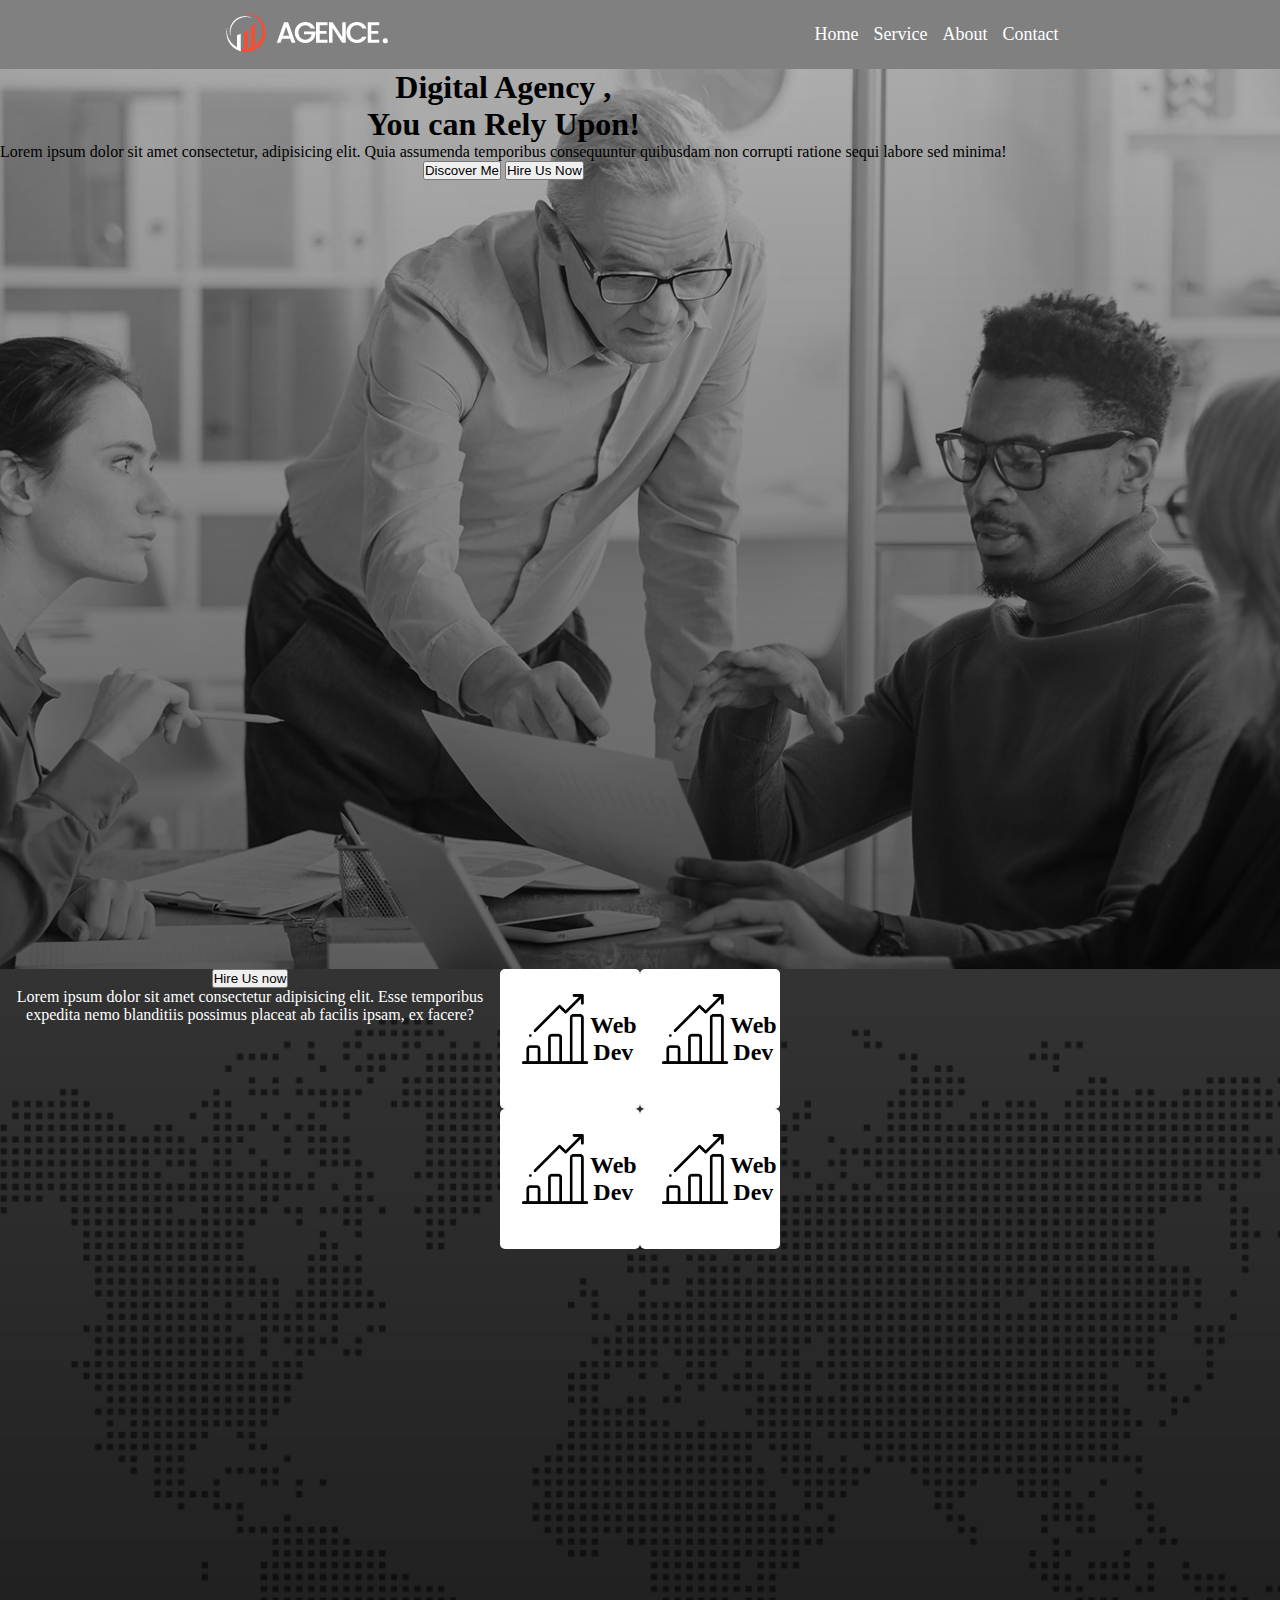
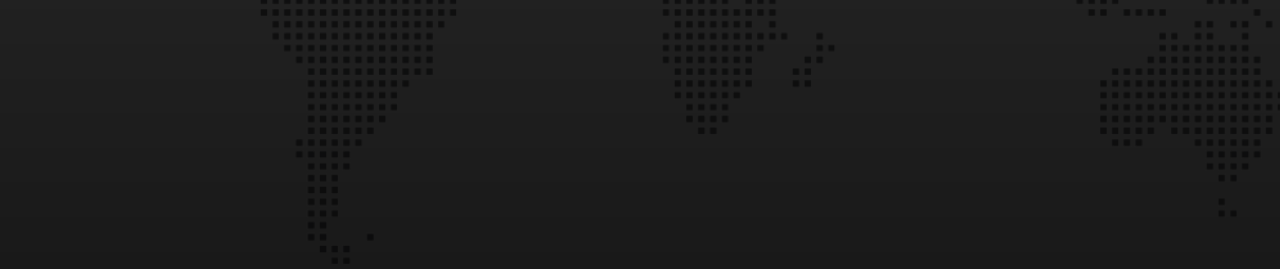
==== index.html @ 246facaf "day 2" ====
<!DOCTYPE html>
<html lang="en">
  <head>
    <meta charset="UTF-8" />
    <meta name="viewport" content="width=device-width, initial-scale=1.0" />
    <title>Document</title>
    <link rel="stylesheet" href="style.css" />
  </head>
  <body>
    <header>
      <nav class="nav-container">
        <div class="nav-box-logo">
          <img src="./asset/logo/logo.png" alt="" />
        </div>
        <div class="nav-box-menu">
          <!-- <ul class="nav-menu"> -->
          <li class="nav-items">Home</li>
          <li class="nav-items">Service</li>
          <li class="nav-items">About</li>
          <li class="nav-items">Contact</li>
          <!-- </ul> -->
        </div>
      </nav>
      <div class="banner-container">
        <div class="banner-info">
          <h1 class =>
            <span class="primary">Digital</span> Agency ,<br />
            You can Rely Upon!
          </h1>
          <p>
            Lorem ipsum dolor sit amet consectetur, adipisicing elit. Quia
            assumenda temporibus consequuntur quibusdam non corrupti ratione
            sequi labore sed minima!
          </p>
          <button class="Discover">Discover Me</button>
          <button class="Hire">Hire Us Now</button>
        </div>
      </div>
    </header>
    <main>
        <div class="service-container">
            <div class="left-side-container">
                <button>Hire Us now</button>
                <h1></h1>
                <p class="service-description">  Lorem ipsum dolor sit amet consectetur adipisicing elit. Esse temporibus expedita nemo blanditiis possimus placeat ab facilis ipsam, ex facere?      </p>        <ol>
                    <ol>
                    <li></li>
                    <li></li>
                </ol>
            </div>
            <div class="right-side-container">
                <div class="first-two-box">
                    <div class="box">
                        <img src="./asset/icons/bar-chart.png" class="icon" alt="">
                        <h2>Web Dev</h2>
                    </div>
                    <div class="box">
                        <img src="./asset/icons/bar-chart.png" class="icon" alt="">
                        <h2>Web Dev</h2>
                    </div>
                </div>
                <div class="second-two-box">
                    <div class="box">
                        <img src="./asset/icons/bar-chart.png" class="icon" alt="">
                        <h2>Web Dev</h2>
                    </div>
                    <div class="box">
                        <img src="./asset/icons/bar-chart.png" class="icon" alt="">
                        <h2>Web Dev</h2>
                    </div>
                </div>
            </div>
        </div>
    </main>
    <footer></footer>
  </body>
</html>
---- style.css ----
* {
  margin: 0;
  padding: 0;
}
.nav-container {
  display: flex;
  background-color: grey;
  padding: 10px;
  justify-content: space-around;
  align-items: center;
}
.nav-box-menu {
  list-style: none;
  display: flex;
  justify-content: space-between;
  font-size: 18px;
  color: white;
  gap: 15px;
}
.banner-container {
  height: 100vh;
  background-image: url("./asset/image/background.jpg"),
    linear-gradient(rgba(0, 0, 0, 0.3), rgba(0, 0, 0, 0.6));
  background-position: center;
  background-blend-mode: overlay;
  background-repeat: no-repeat;
  background-size: cover;
  display: flex;
  text-align: center;
}
.title .primary {
  color: red;
}
/* main. */
.service-container {
  height: 100vh;
  background-image: url("./asset/image/footer-bg.png"),
    linear-gradient(rgba(0, 0, 0, 0.8), rgba(0, 0, 0, 0.9));
  background-position: center;
  background-blend-mode: overlay;
  background-repeat: no-repeat;
  background-size: cover;
  display: flex;
  text-align: center;
  color: white;
}
.icon {
  width: 70px;
  margin-bottom: 20px;
}
.box {
  text-align: center;
  width: 100px;
  height: 100px;
  padding: 50px;
  background-color: white;
  color: black;
  border-radius: 5px;
  display: flex;
  /* box-shadow: ;  */
  align-items: center;
  padding: 20px;
}
.first-two-box {
  display: flex;
}
.second-two-box {
  display: flex;
}
.service-description {
  width: 500px;
}
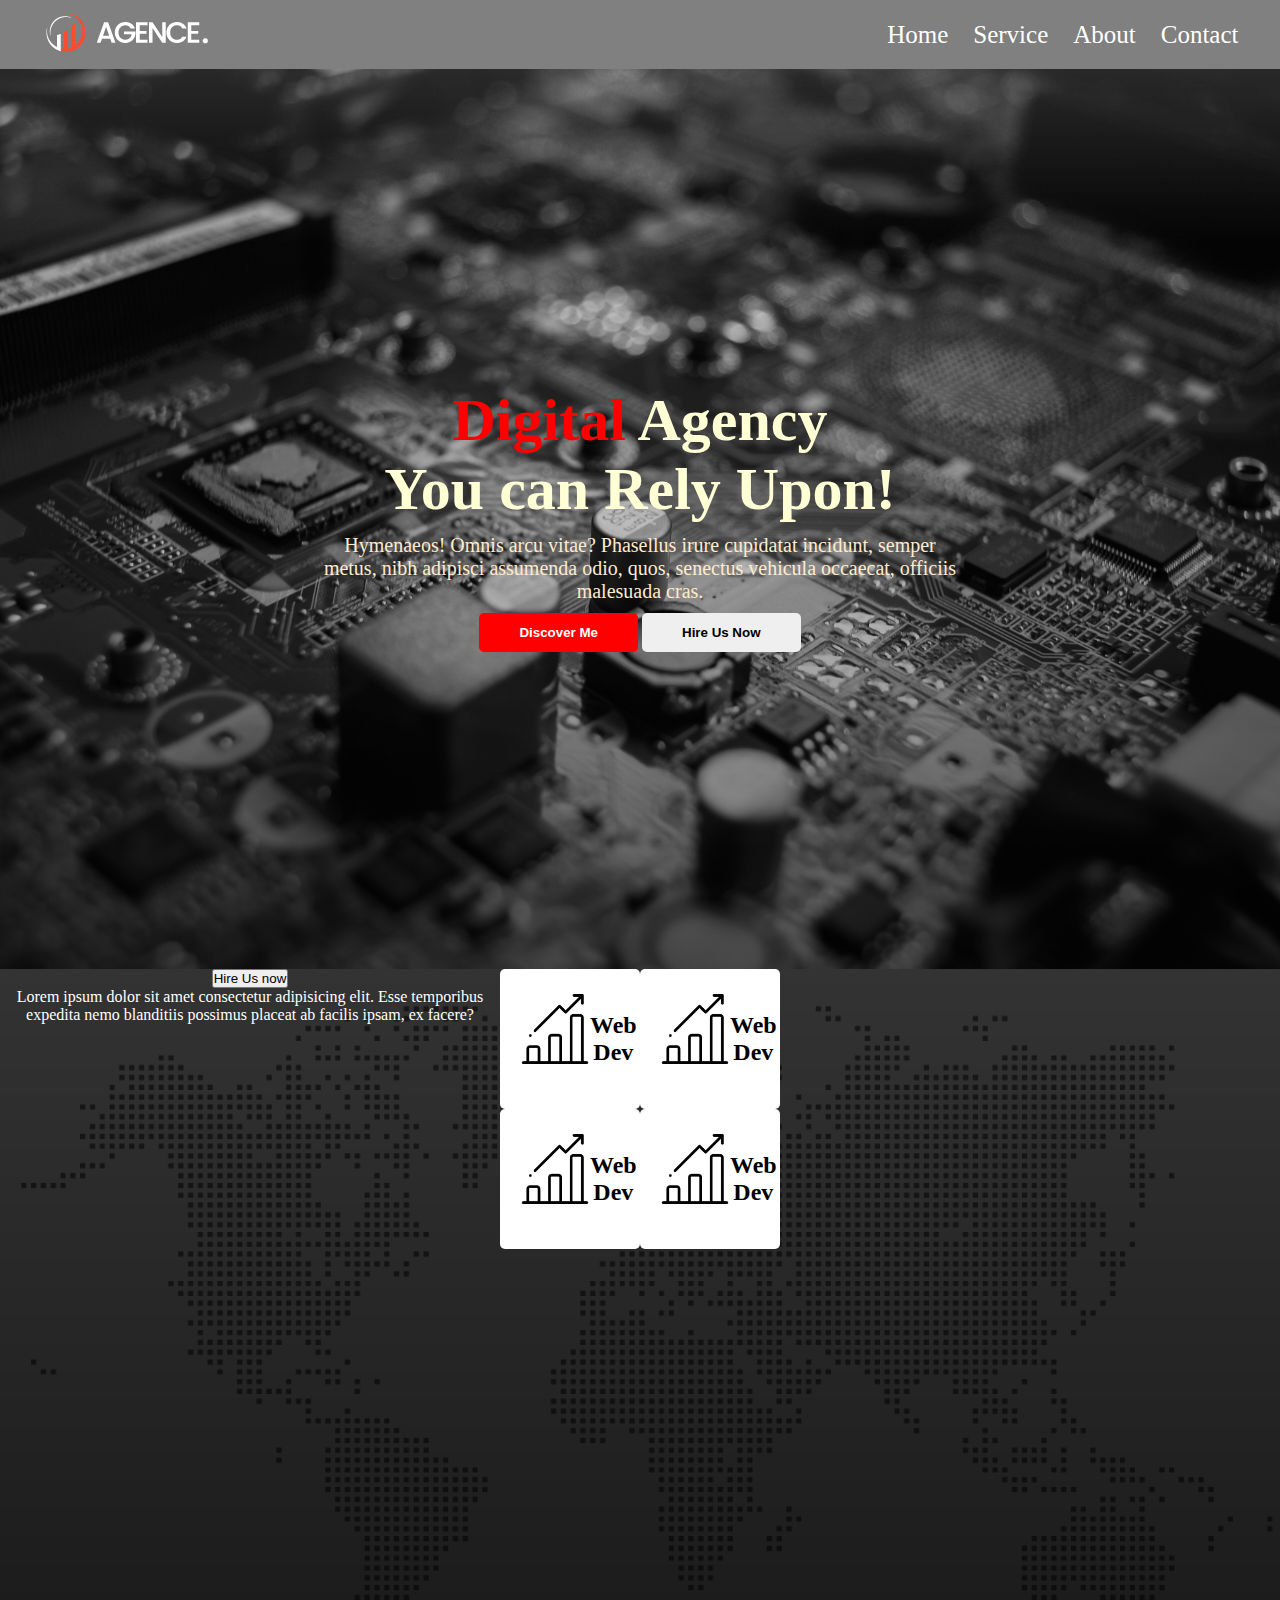
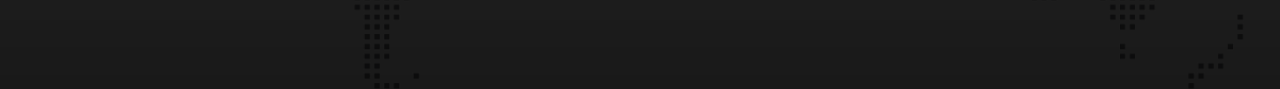
==== commit b9331a46: "banner completed" ====
--- a/index.html
+++ b/index.html
@@ -3,37 +3,36 @@
   <head>
     <meta charset="UTF-8" />
     <meta name="viewport" content="width=device-width, initial-scale=1.0" />
-    <title>Document</title>
+    <title>Project Digital Agency </title>
     <link rel="stylesheet" href="style.css" />
   </head>
   <body>
     <header>
+      <!-- nav menu  -->
       <nav class="nav-container">
         <div class="nav-box-logo">
           <img src="./asset/logo/logo.png" alt="" />
         </div>
         <div class="nav-box-menu">
-          <!-- <ul class="nav-menu"> -->
           <li class="nav-items">Home</li>
           <li class="nav-items">Service</li>
           <li class="nav-items">About</li>
           <li class="nav-items">Contact</li>
-          <!-- </ul> -->
+          
         </div>
       </nav>
+      <!-- banner  -->
       <div class="banner-container">
         <div class="banner-info">
-          <h1 class =>
-            <span class="primary">Digital</span> Agency ,<br />
-            You can Rely Upon!
+          <h1 class="title">
+            <span class="primary">Digital</span> Agency <br>
+            You  can Rely Upon!
           </h1>
-          <p>
-            Lorem ipsum dolor sit amet consectetur, adipisicing elit. Quia
-            assumenda temporibus consequuntur quibusdam non corrupti ratione
-            sequi labore sed minima!
+          <p class="description">
+            Hymenaeos! Omnis arcu vitae? Phasellus irure cupidatat incidunt, semper metus, nibh adipisci assumenda odio, quos, senectus vehicula occaecat, officiis malesuada cras.
           </p>
-          <button class="Discover">Discover Me</button>
-          <button class="Hire">Hire Us Now</button>
+          <button class="discover btn">Discover Me</button>
+          <button class="Hire btn">Hire Us Now</button>
         </div>
       </div>
     </header>
--- a/style.css
+++ b/style.css
@@ -1,7 +1,12 @@
+/* shared styles */
 * {
   margin: 0;
   padding: 0;
 }
+.primary {
+  color: red;
+}
+/* nav menu styles */
 .nav-container {
   display: flex;
   background-color: grey;
@@ -9,31 +14,62 @@
   justify-content: space-around;
   align-items: center;
 }
+.nav-box-logo {
+  width: 60%;
+}
 .nav-box-menu {
   list-style: none;
   display: flex;
-  justify-content: space-between;
+  justify-content: flex-end;
   font-size: 18px;
   color: white;
-  gap: 15px;
+  text-align: left;
+  width: 30%;
+  gap: 25px;
+  font-size: 25px;
+  font-weight: 450;
 }
+
+/* banner styles here  */
+
 .banner-container {
   height: 100vh;
-  background-image: url("./asset/image/background.jpg"),
-    linear-gradient(rgba(0, 0, 0, 0.3), rgba(0, 0, 0, 0.6));
+  background-image: url("./asset/image/bg2.jpg"),
+    linear-gradient(rgba(188, 188, 188, 0.3), rgba(0, 0, 0, 0.6));
   background-position: center;
   background-blend-mode: overlay;
   background-repeat: no-repeat;
   background-size: cover;
+  text-align: center;
   display: flex;
-  text-align: center;
+  align-items: center;
+  justify-content: center;
 }
-.title .primary {
-  color: red;
+.title {
+  color: rgb(254, 255, 212);
+  font-size: 60px;
+  font-weight: bold;
+}
+.description {
+  color: blanchedalmond;
+  padding: 10px;
+  width: 50%;
+  margin: auto;
+  font-size: 20px;
+}
+.btn {
+  padding: 12px 40px;
+  border-radius: 5px;
+  border: none;
+  font-weight: 600;
+}
+.discover {
+  background-color: red;
+  color: white;
 }
 /* main. */
 .service-container {
-  height: 100vh;
+  height: 80vh;
   background-image: url("./asset/image/footer-bg.png"),
     linear-gradient(rgba(0, 0, 0, 0.8), rgba(0, 0, 0, 0.9));
   background-position: center;
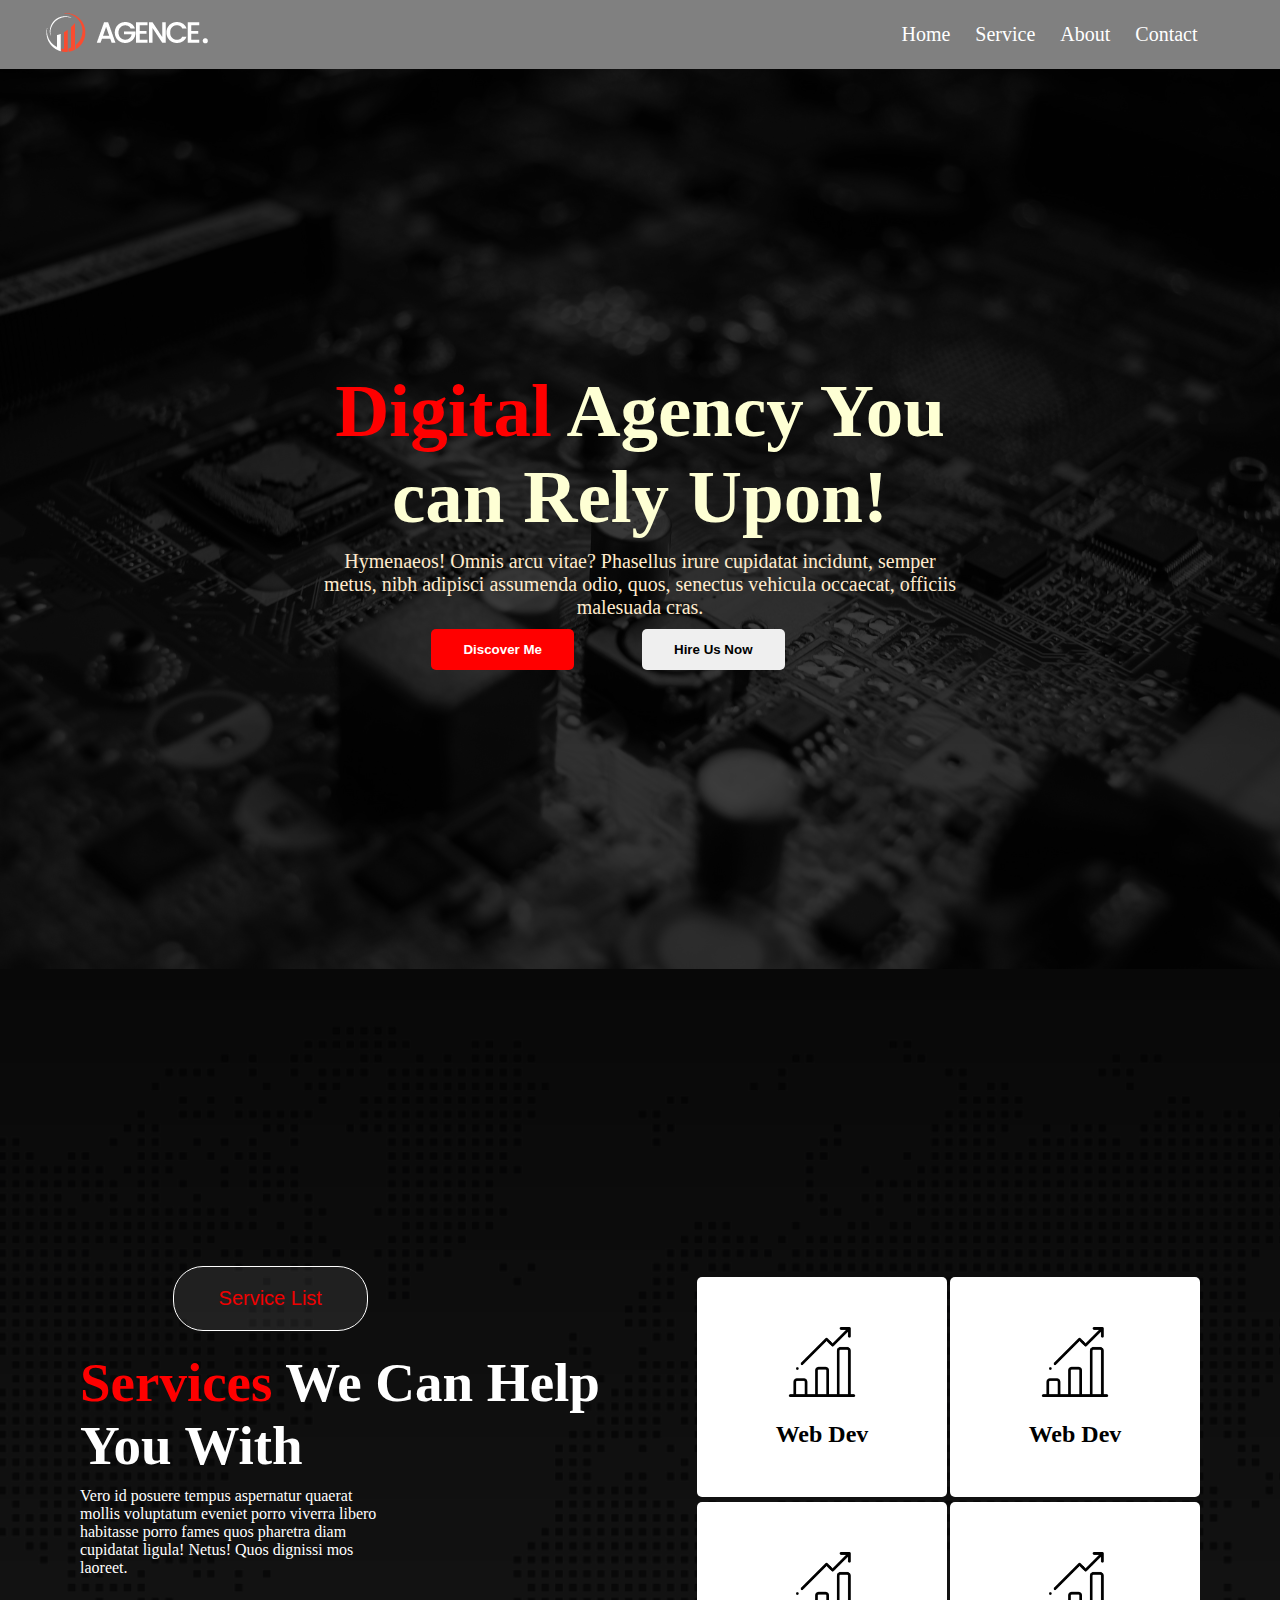
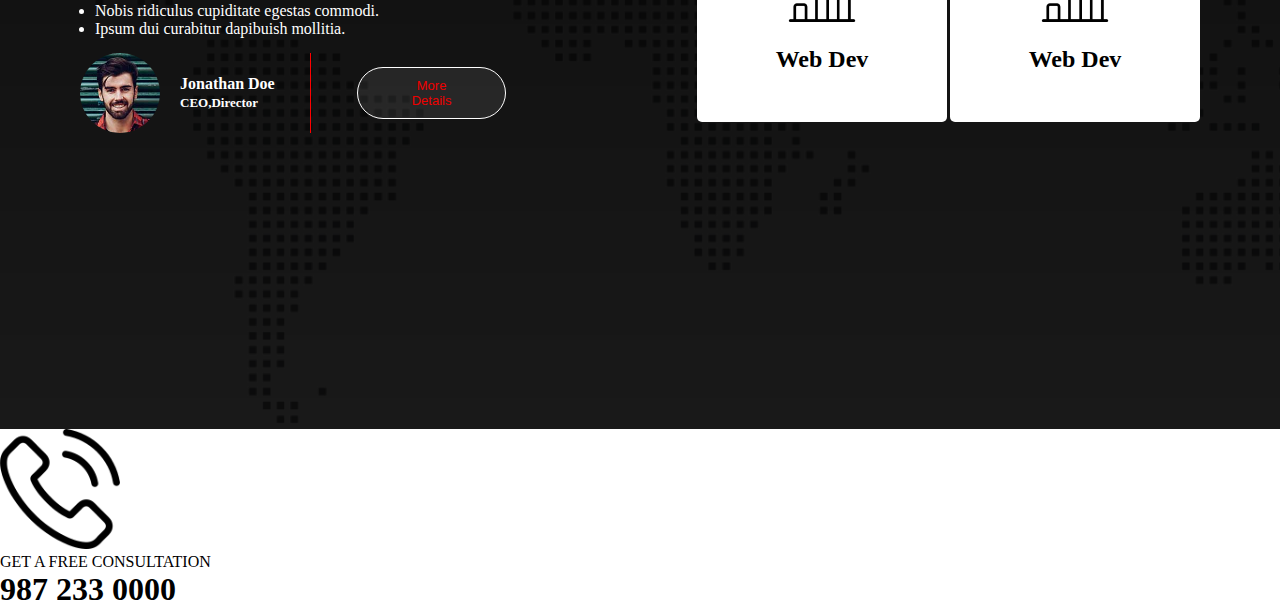
==== commit 51cb0217: "Service section completed" ====
--- a/index.html
+++ b/index.html
@@ -3,7 +3,7 @@
   <head>
     <meta charset="UTF-8" />
     <meta name="viewport" content="width=device-width, initial-scale=1.0" />
-    <title>Project Digital Agency </title>
+    <title>Project Digital Agency</title>
     <link rel="stylesheet" href="style.css" />
   </head>
   <body>
@@ -18,18 +18,19 @@
           <li class="nav-items">Service</li>
           <li class="nav-items">About</li>
           <li class="nav-items">Contact</li>
-          
         </div>
       </nav>
       <!-- banner  -->
       <div class="banner-container">
         <div class="banner-info">
           <h1 class="title">
-            <span class="primary">Digital</span> Agency <br>
-            You  can Rely Upon!
+            <span class="primary">Digital</span> Agency You <br />
+            can Rely Upon!
           </h1>
           <p class="description">
-            Hymenaeos! Omnis arcu vitae? Phasellus irure cupidatat incidunt, semper metus, nibh adipisci assumenda odio, quos, senectus vehicula occaecat, officiis malesuada cras.
+            Hymenaeos! Omnis arcu vitae? Phasellus irure cupidatat incidunt,
+            semper metus, nibh adipisci assumenda odio, quos, senectus vehicula
+            occaecat, officiis malesuada cras.
           </p>
           <button class="discover btn">Discover Me</button>
           <button class="Hire btn">Hire Us Now</button>
@@ -37,39 +38,74 @@
       </div>
     </header>
     <main>
-        <div class="service-container">
-            <div class="left-side-container">
-                <button>Hire Us now</button>
-                <h1></h1>
-                <p class="service-description">  Lorem ipsum dolor sit amet consectetur adipisicing elit. Esse temporibus expedita nemo blanditiis possimus placeat ab facilis ipsam, ex facere?      </p>        <ol>
-                    <ol>
-                    <li></li>
-                    <li></li>
-                </ol>
+      <div class="service-container">
+        <div class="left-side-container">
+          <button class="service-btn">Service List</button>
+          <h1 class="service-title">
+            <span class="primary">Services</span> We Can Help <br />
+            You With
+          </h1>
+          <p class="service-description">
+            Vero id posuere tempus aspernatur quaerat mollis voluptatum eveniet
+            porro viverra libero habitasse porro fames quos pharetra diam
+            cupidatat ligula! Netus! Quos dignissi mos laoreet.
+          </p>
+          <ul class="service-list">
+            <li>Nobis ridiculus cupiditate egestas commodi.</li>
+            <li>Ipsum dui curabitur dapibuish mollitia.</li>
+          </ul>
+          <div class="contact">
+            <div class="ceo">
+              <img class="ceo-img" src="./asset/image/author.jpg" alt="" />
+              <h4 class="ceo-info">
+                Jonathan Doe <br />
+                <small>CEO,Director</small>
+              </h4>
             </div>
-            <div class="right-side-container">
-                <div class="first-two-box">
-                    <div class="box">
-                        <img src="./asset/icons/bar-chart.png" class="icon" alt="">
-                        <h2>Web Dev</h2>
-                    </div>
-                    <div class="box">
-                        <img src="./asset/icons/bar-chart.png" class="icon" alt="">
-                        <h2>Web Dev</h2>
-                    </div>
-                </div>
-                <div class="second-two-box">
-                    <div class="box">
-                        <img src="./asset/icons/bar-chart.png" class="icon" alt="">
-                        <h2>Web Dev</h2>
-                    </div>
-                    <div class="box">
-                        <img src="./asset/icons/bar-chart.png" class="icon" alt="">
-                        <h2>Web Dev</h2>
-                    </div>
-                </div>
+            <div>
+              <button class="service-btn btn2">More Details</button>
             </div>
+          </div>
         </div>
+        <div class="right-side-container">
+          <div class="first-two-box">
+            <div class="box">
+              <img src="./asset/icons/bar-chart.png" class="icon" alt="" />
+              <h2>Web Dev</h2>
+            </div>
+            <div class="box">
+              <img src="./asset/icons/bar-chart.png" class="icon" alt="" />
+              <h2>Web Dev</h2>
+            </div>
+          </div>
+          <div class="second-two-box">
+            <div class="box">
+              <img src="./asset/icons/bar-chart.png" class="icon" alt="" />
+              <h2>Web Dev</h2>
+            </div>
+            <div class="box">
+              <img src="./asset/icons/bar-chart.png" class="icon" alt="" />
+              <h2>Web Dev</h2>
+            </div>
+          </div>
+        </div>
+      </div>
+      <div class="consultation">
+        <div class="consult-info">
+          <img
+            src="./asset/icons/phone-call.png"
+            width="120px"
+            alt=""
+            class="call"
+          />
+          <div consult-phone>
+            <p class="consult-text">GET A FREE CONSULTATION</p>
+            <h1 class="consult-number">987 233 0000</h1>
+          </div>
+        </div>
+        <div class="consult-info"></div>
+        <div class="consult-info"></div>
+      </div>
     </main>
     <footer></footer>
   </body>
--- a/style.css
+++ b/style.css
@@ -20,13 +20,13 @@
 .nav-box-menu {
   list-style: none;
   display: flex;
-  justify-content: flex-end;
+  justify-content: center;
   font-size: 18px;
   color: white;
-  text-align: left;
+  text-align: center;
   width: 30%;
   gap: 25px;
-  font-size: 25px;
+  font-size: 20px;
   font-weight: 450;
 }
 
@@ -35,7 +35,7 @@
 .banner-container {
   height: 100vh;
   background-image: url("./asset/image/bg2.jpg"),
-    linear-gradient(rgba(188, 188, 188, 0.3), rgba(0, 0, 0, 0.6));
+    linear-gradient(rgba(0, 0, 0, 0.79), rgba(0, 0, 0, 0.75));
   background-position: center;
   background-blend-mode: overlay;
   background-repeat: no-repeat;
@@ -47,7 +47,7 @@
 }
 .title {
   color: rgb(254, 255, 212);
-  font-size: 60px;
+  font-size: 75px;
   font-weight: bold;
 }
 .description {
@@ -58,27 +58,32 @@
   font-size: 20px;
 }
 .btn {
-  padding: 12px 40px;
+  padding: 1% 2.5%;
   border-radius: 5px;
   border: none;
   font-weight: 600;
+  margin-right: 5%;
 }
 .discover {
   background-color: red;
   color: white;
 }
+
 /* main. */
 .service-container {
-  height: 80vh;
+  height: 100vh;
   background-image: url("./asset/image/footer-bg.png"),
-    linear-gradient(rgba(0, 0, 0, 0.8), rgba(0, 0, 0, 0.9));
+    linear-gradient(rgba(0, 0, 0, 0.97), rgba(0, 0, 0, 0.9));
   background-position: center;
   background-blend-mode: overlay;
   background-repeat: no-repeat;
   background-size: cover;
+  color: white;
+  justify-content: space-around;
   display: flex;
-  text-align: center;
-  color: white;
+  align-items: center;
+  justify-content: space-around;
+  padding: 80px;
 }
 .icon {
   width: 70px;
@@ -86,23 +91,69 @@
 }
 .box {
   text-align: center;
-  width: 100px;
-  height: 100px;
+  width: 150px;
+  height: 120px;
   padding: 50px;
   background-color: white;
   color: black;
   border-radius: 5px;
-  display: flex;
-  /* box-shadow: ;  */
   align-items: center;
-  padding: 20px;
 }
 .first-two-box {
   display: flex;
+  gap: 3px;
 }
 .second-two-box {
   display: flex;
+  gap: 3px;
+  margin-top: 5px;
 }
+.service-btn {
+  background-color: rgba(247, 247, 247, 0.085);
+  border: 1px solid rgb(255, 255, 255);
+  color: rgb(239, 0, 0);
+  padding: 20px 45px;
+  border-radius: 30px;
+  text-align: center;
+  margin-left: 15%;
+  font-size: 20px;
+  font-weight: 500;
+}
+.service-title {
+  font-size: 55px;
+  font-weight: 700;
+  padding-top: 20px;
+}
+
 .service-description {
-  width: 500px;
+  width: 50%;
+  padding: 10px 0;
 }
+.service-list {
+  padding: 15px;
+}
+.btn2 {
+  padding: 10px 50px;
+  font-size: small;
+}
+.contact {
+  display: flex;
+  align-items: center;
+  gap: 20px;
+}
+.ceo {
+  display: flex;
+  align-items: center;
+  gap: 20px;
+  border-right: 1px solid red;
+}
+.ceo-img {
+  border-radius: 50%;
+  width: 80px;
+}
+.ceo-info {
+  width: 130px;
+}
+.ceo-info > small {
+  font-size: small;
+}
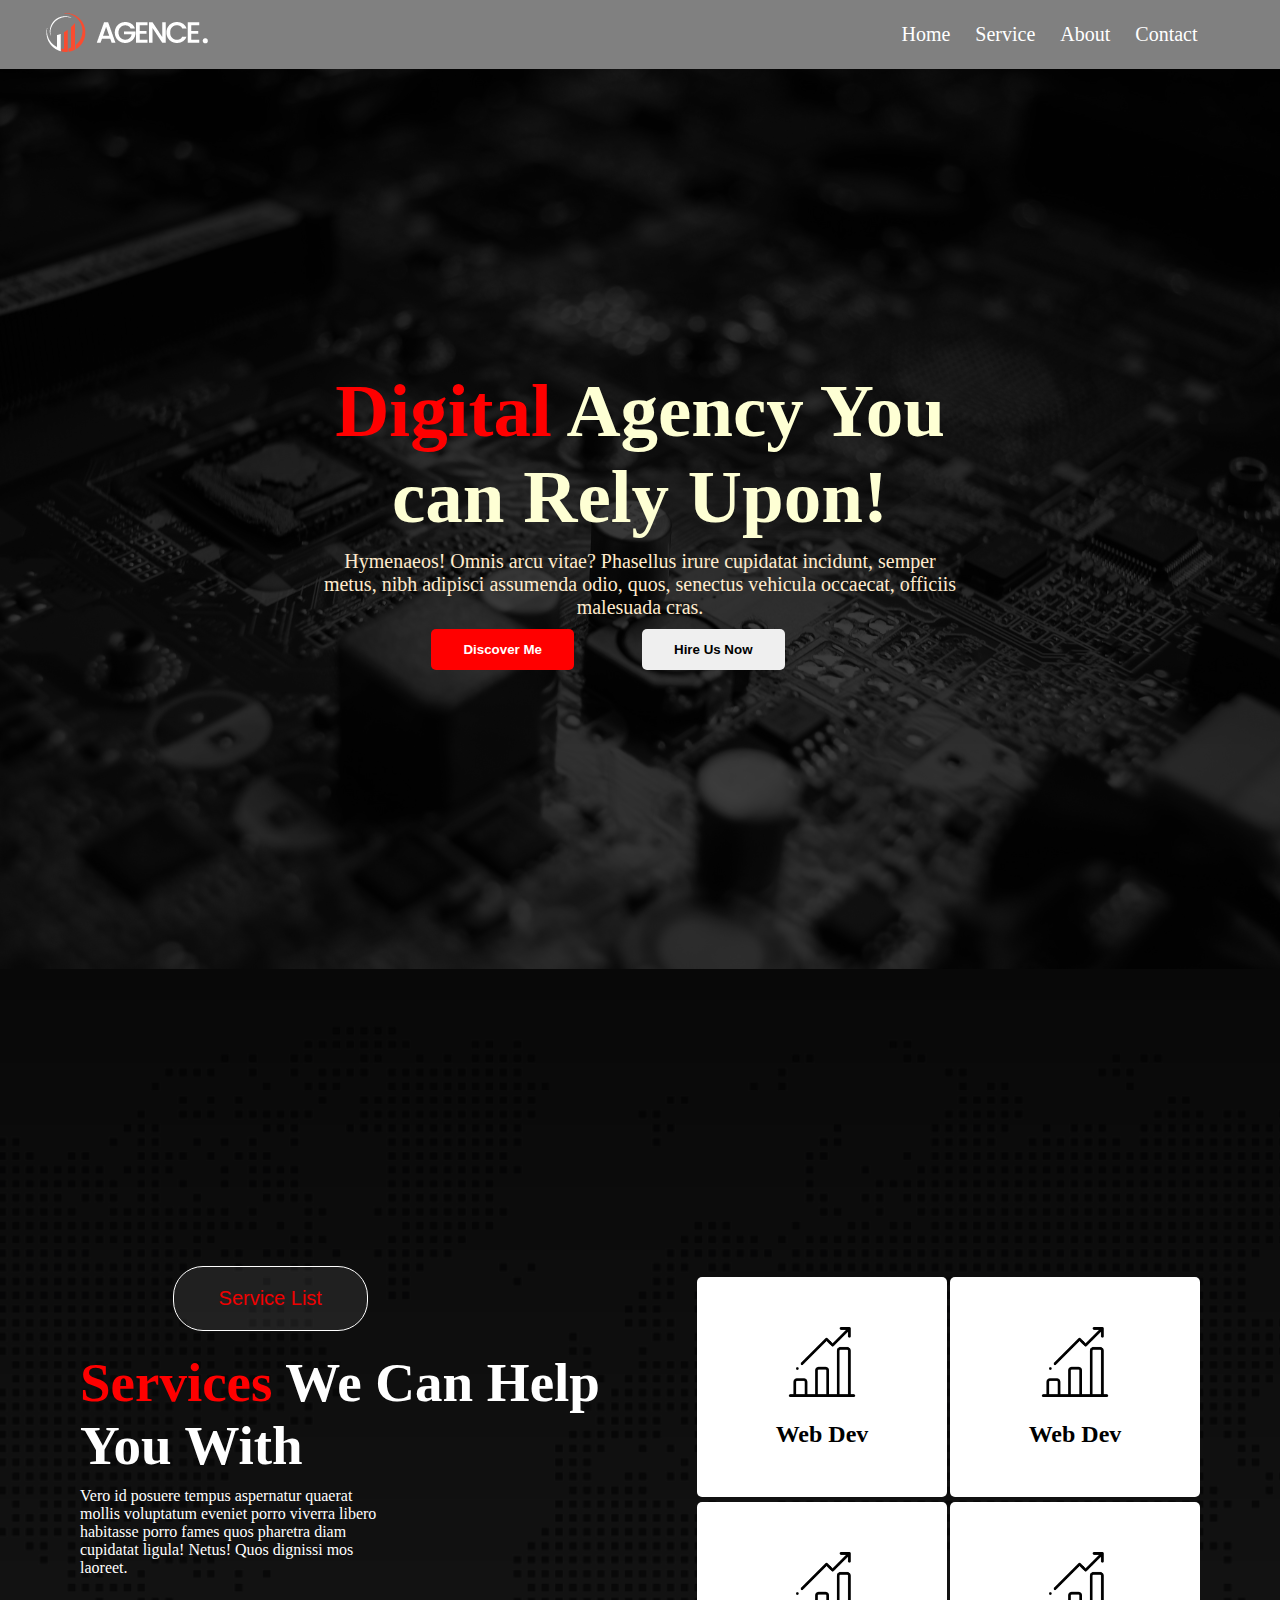
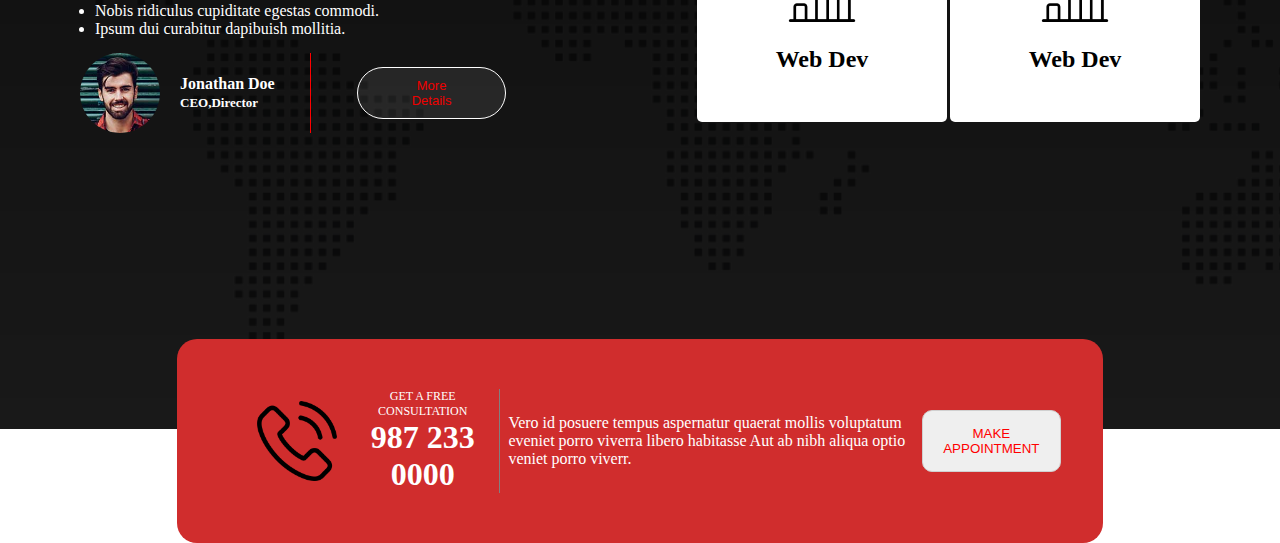
==== commit 96820383: "consultation banner finished" ====
--- a/index.html
+++ b/index.html
@@ -91,10 +91,10 @@
         </div>
       </div>
       <div class="consultation">
-        <div class="consult-info">
+        <div class="consult-call">
           <img
             src="./asset/icons/phone-call.png"
-            width="120px"
+            width="80px"
             alt=""
             class="call"
           />
@@ -103,8 +103,23 @@
             <h1 class="consult-number">987 233 0000</h1>
           </div>
         </div>
-        <div class="consult-info"></div>
-        <div class="consult-info"></div>
+        <div class="consult-info">
+          Vero id posuere tempus aspernatur quaerat mollis voluptatum eveniet
+          porro viverra libero habitasse Aut ab nibh aliqua optio veniet porro
+          viverr.
+        </div>
+        <div class="consult-btn">
+          <button
+            style="
+              padding: 15px 20px;
+              color: red;
+              border-radius: 10px;
+              border: 1px solid rgb(208, 208, 208);
+            "
+          >
+            MAKE APPOINTMENT
+          </button>
+        </div>
       </div>
     </main>
     <footer></footer>
--- a/style.css
+++ b/style.css
@@ -157,3 +157,40 @@
 .ceo-info > small {
   font-size: small;
 }
+.consultation {
+  display: flex;
+  width: 63%;
+  margin: auto;
+  background-color: #d02d2d;
+  justify-content: space-between;
+  align-items: center;
+  padding: 50px 60px;
+  border-radius: 20px;
+  margin-top: -90px;
+  color: white;
+}
+.consult-call {
+  display: flex;
+  align-items: center;
+  width: 30%;
+  gap: 10px;
+  padding-left: 20px;
+  text-align: center;
+  border-right: 1px solid grey;
+  /* margin-right: 1px; */
+}
+.consult-phone {
+  padding: 10px;
+}
+.consult-text {
+  font-size: 12px;
+}
+.consult-info {
+  width: 50%;
+  text-align: left;
+  /* border: 1px solid white; */
+  margin-right: 2px;
+}
+.consult-btn {
+  width: 15%;
+}
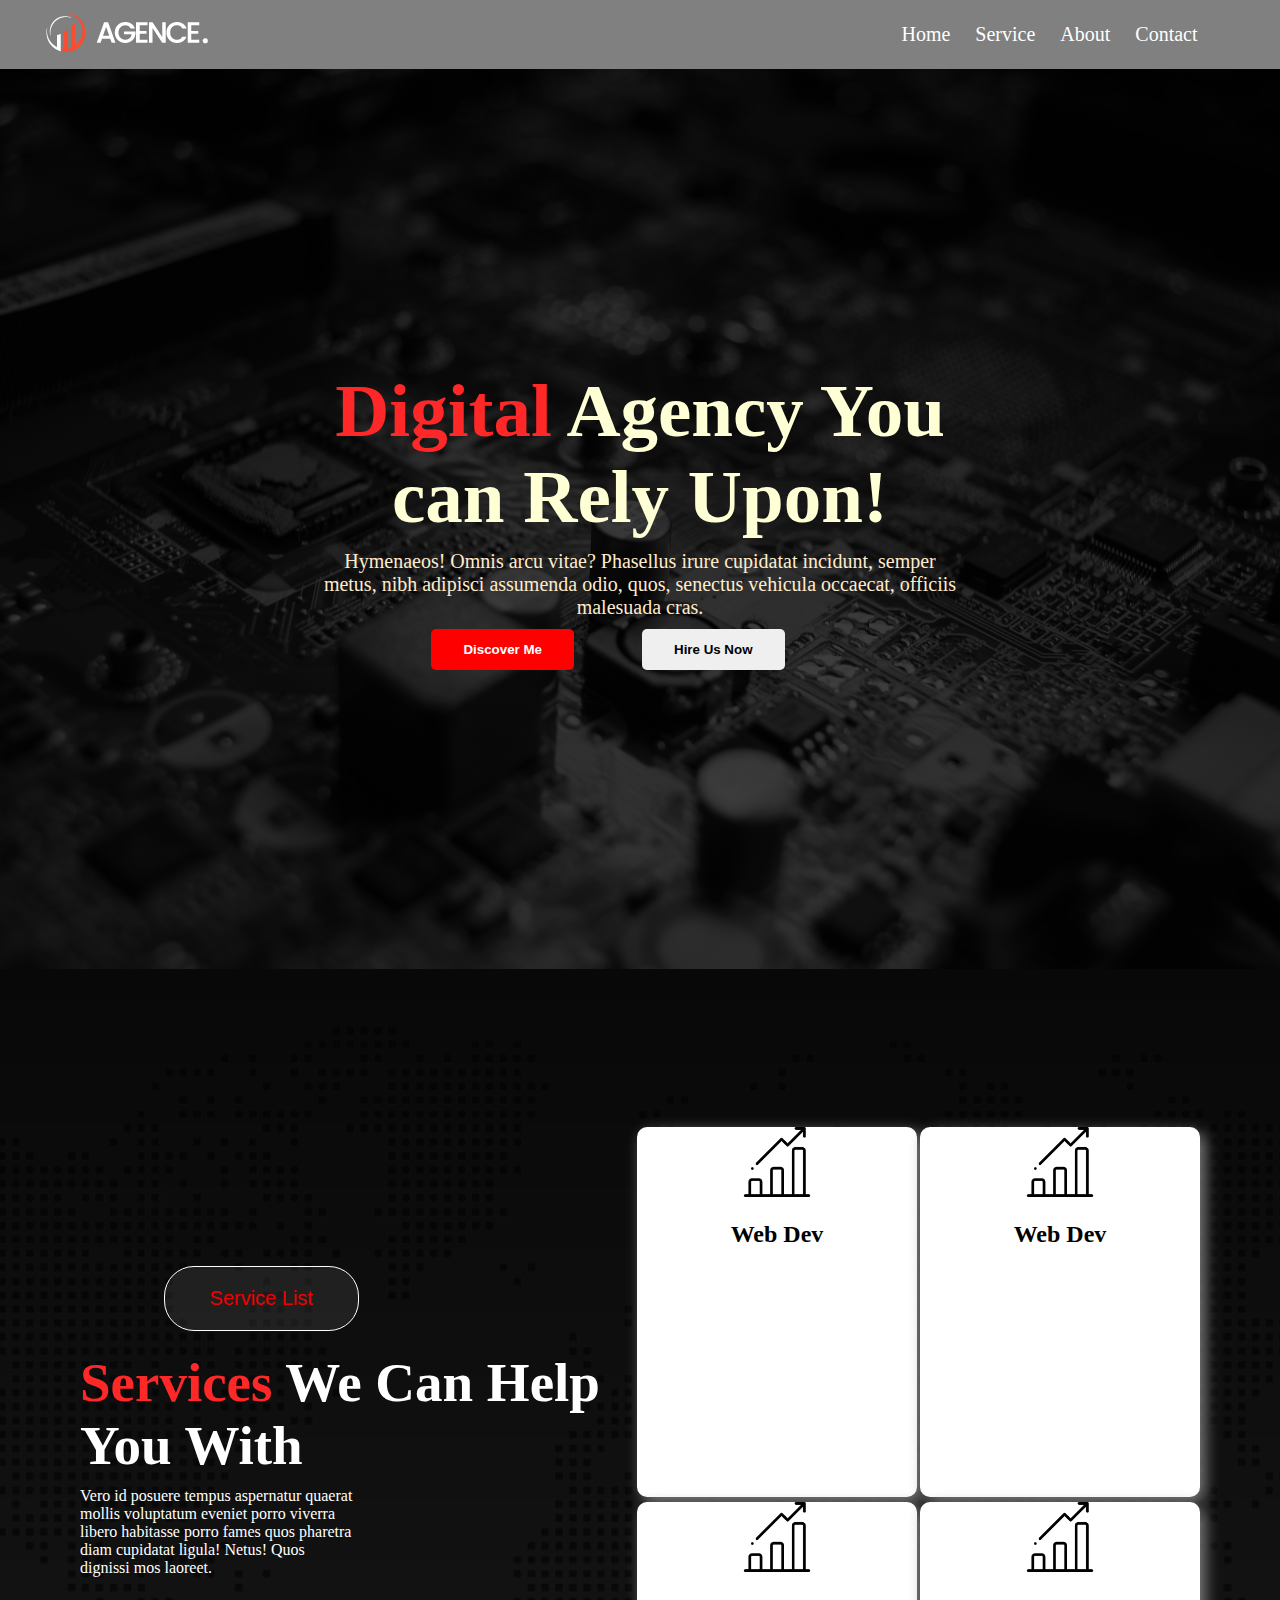
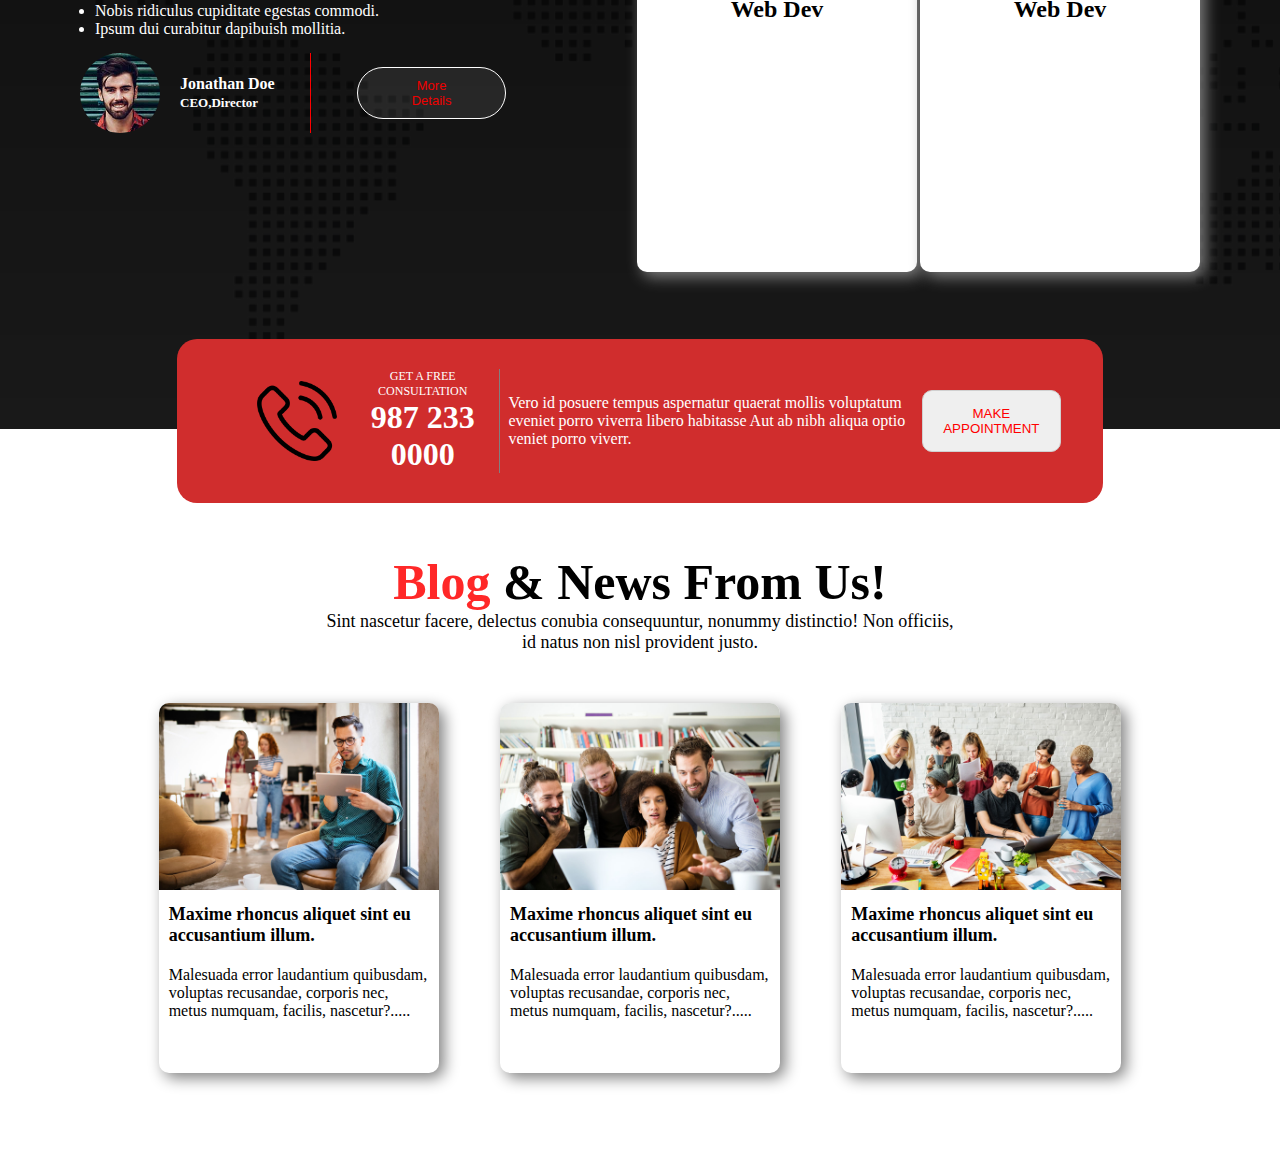
==== commit a04510c6: "blog completed" ====
--- a/index.html
+++ b/index.html
@@ -38,6 +38,7 @@
       </div>
     </header>
     <main>
+      <!-- SERVICE CONTAINER HERE  -->
       <div class="service-container">
         <div class="left-side-container">
           <button class="service-btn">Service List</button>
@@ -90,6 +91,7 @@
           </div>
         </div>
       </div>
+      <!-- CONSTATION BANNER HERE  -->
       <div class="consultation">
         <div class="consult-call">
           <img
@@ -121,6 +123,49 @@
           </button>
         </div>
       </div>
+      <div class="blog">
+        <div class="blog-title">
+          <h1 id="blog-mainhead">
+            <span class="primary">Blog</span> & News From Us!
+          </h1>
+          <p id="blog-subhead">
+            Sint nascetur facere, delectus conubia consequuntur, nonummy
+            distinctio! Non officiis, id natus non nisl provident justo.
+          </p>
+        </div>
+        <div class="blog-news-box">
+          <div class="box">
+            <img class="box-img" src="./asset/image/blog-1.jpg" alt="" />
+            <h2 class="box-text-title">
+              Maxime rhoncus aliquet sint eu accusantium illum.
+            </h2>
+            <p class="box-text">
+              Malesuada error laudantium quibusdam, voluptas recusandae,
+              corporis nec, metus numquam, facilis, nascetur?.....
+            </p>
+          </div>
+          <div class="box">
+            <img class="box-img" src="./asset/image/blog-2.jpg" alt="" />
+            <h2 class="box-text-title">
+              Maxime rhoncus aliquet sint eu accusantium illum.
+            </h2>
+            <p class="box-text">
+              Malesuada error laudantium quibusdam, voluptas recusandae,
+              corporis nec, metus numquam, facilis, nascetur?.....
+            </p>
+          </div>
+          <div class="box">
+            <img class="box-img" src="./asset/image/blog-3.jpg" alt="" />
+            <h2 class="box-text-title">
+              Maxime rhoncus aliquet sint eu accusantium illum.
+            </h2>
+            <p class="box-text">
+              Malesuada error laudantium quibusdam, voluptas recusandae,
+              corporis nec, metus numquam, facilis, nascetur?.....
+            </p>
+          </div>
+        </div>
+      </div>
     </main>
     <footer></footer>
   </body>
--- a/style.css
+++ b/style.css
@@ -4,7 +4,7 @@
   padding: 0;
 }
 .primary {
-  color: red;
+  color: rgb(255, 40, 40);
 }
 /* nav menu styles */
 .nav-container {
@@ -164,7 +164,7 @@
   background-color: #d02d2d;
   justify-content: space-between;
   align-items: center;
-  padding: 50px 60px;
+  padding: 30px 60px;
   border-radius: 20px;
   margin-top: -90px;
   color: white;
@@ -194,3 +194,48 @@
 .consult-btn {
   width: 15%;
 }
+.blog {
+  margin-top: 50px;
+}
+.blog-title {
+  text-align: center;
+  width: 50%;
+  margin: auto;
+  margin-bottom: 50px;
+}
+#blog-mainhead {
+  font-size: 50px;
+}
+#blog-subhead {
+  font-size: 18px;
+}
+.blog-news-box {
+  display: flex;
+  justify-content: space-around;
+
+  width: 80%;
+  margin: 0 auto;
+  margin-bottom: 100px;
+}
+.box {
+  width: 280px;
+  height: 370px;
+  border-radius: 10px;
+  box-shadow: 5px 5px 15px grey;
+  padding: 0;
+  border-radius: 10px;
+}
+.box-img {
+  width: 100%;
+  border-radius: 10px 10px 0 0;
+}
+.box-text-title {
+  font-size: 18px;
+  text-align: left;
+  padding: 10px;
+}
+.box-text {
+  font-size: 16px;
+  text-align: left;
+  padding: 10px;
+}
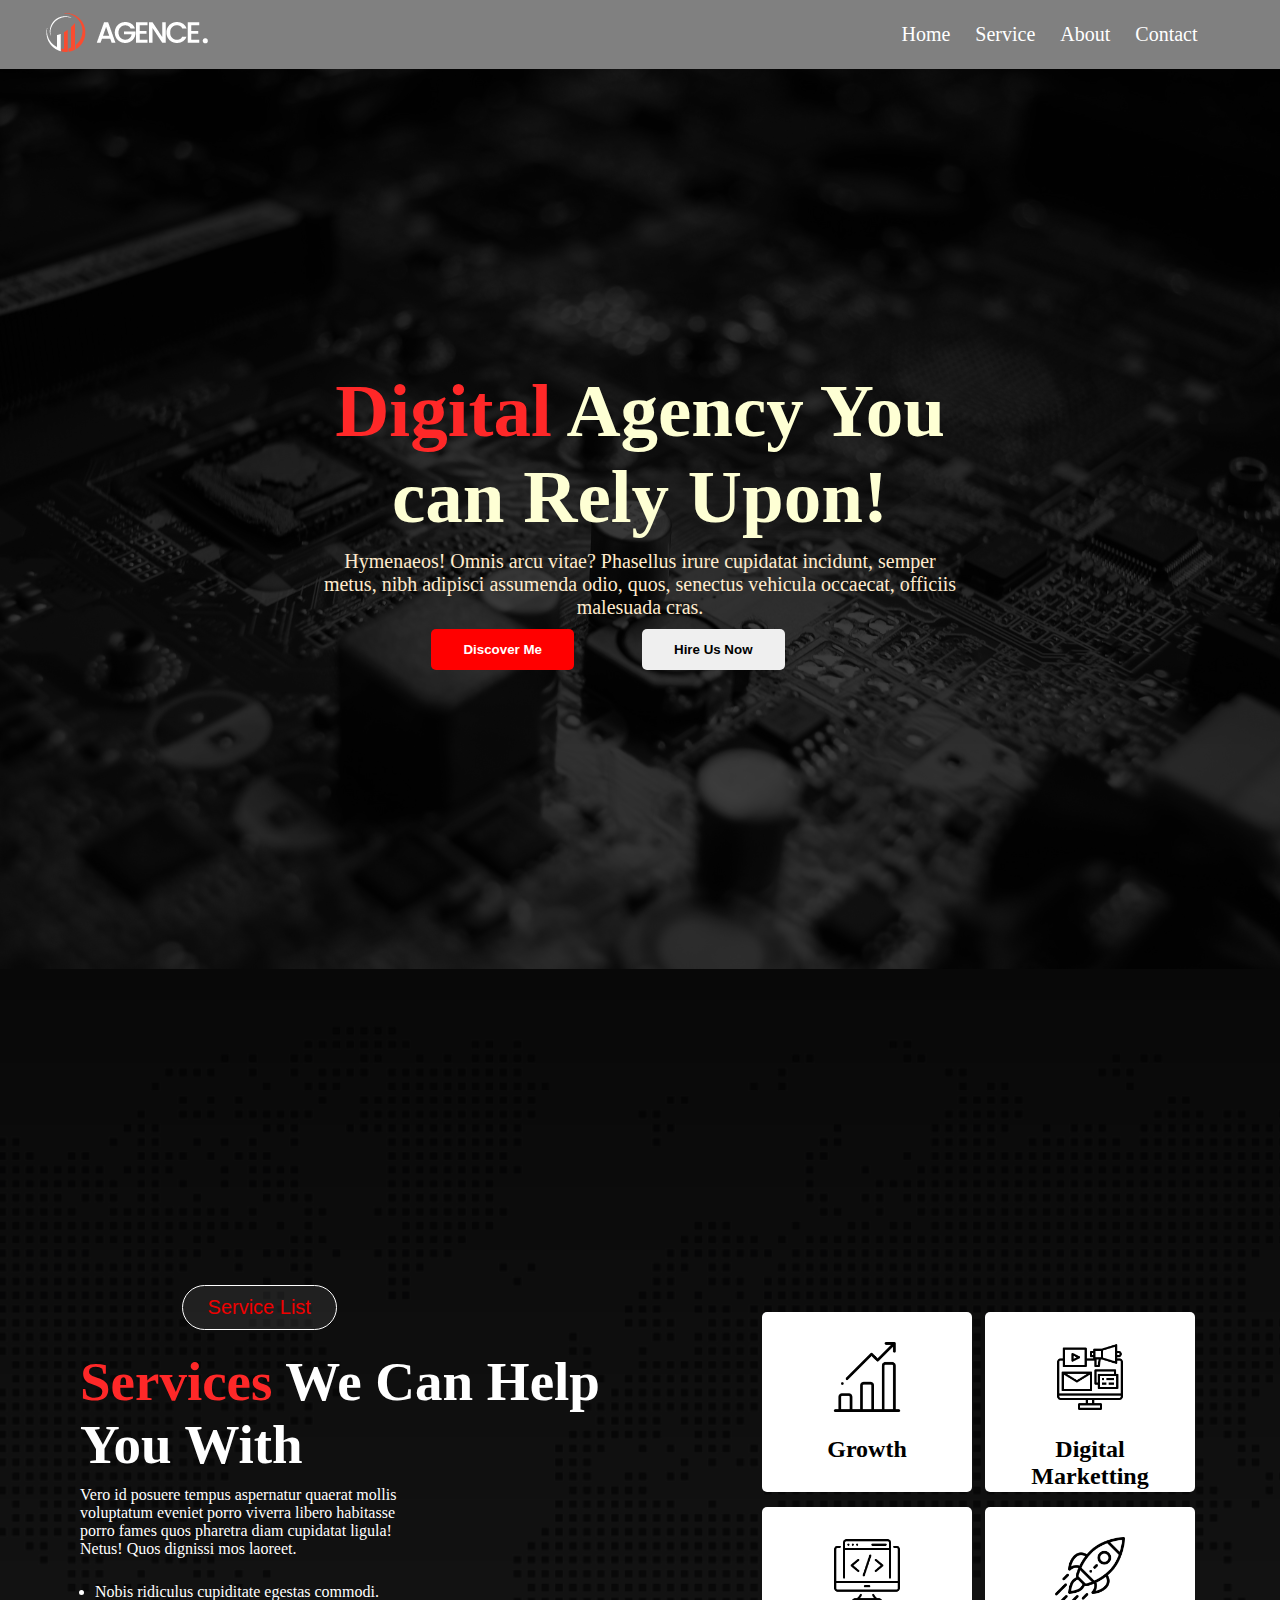
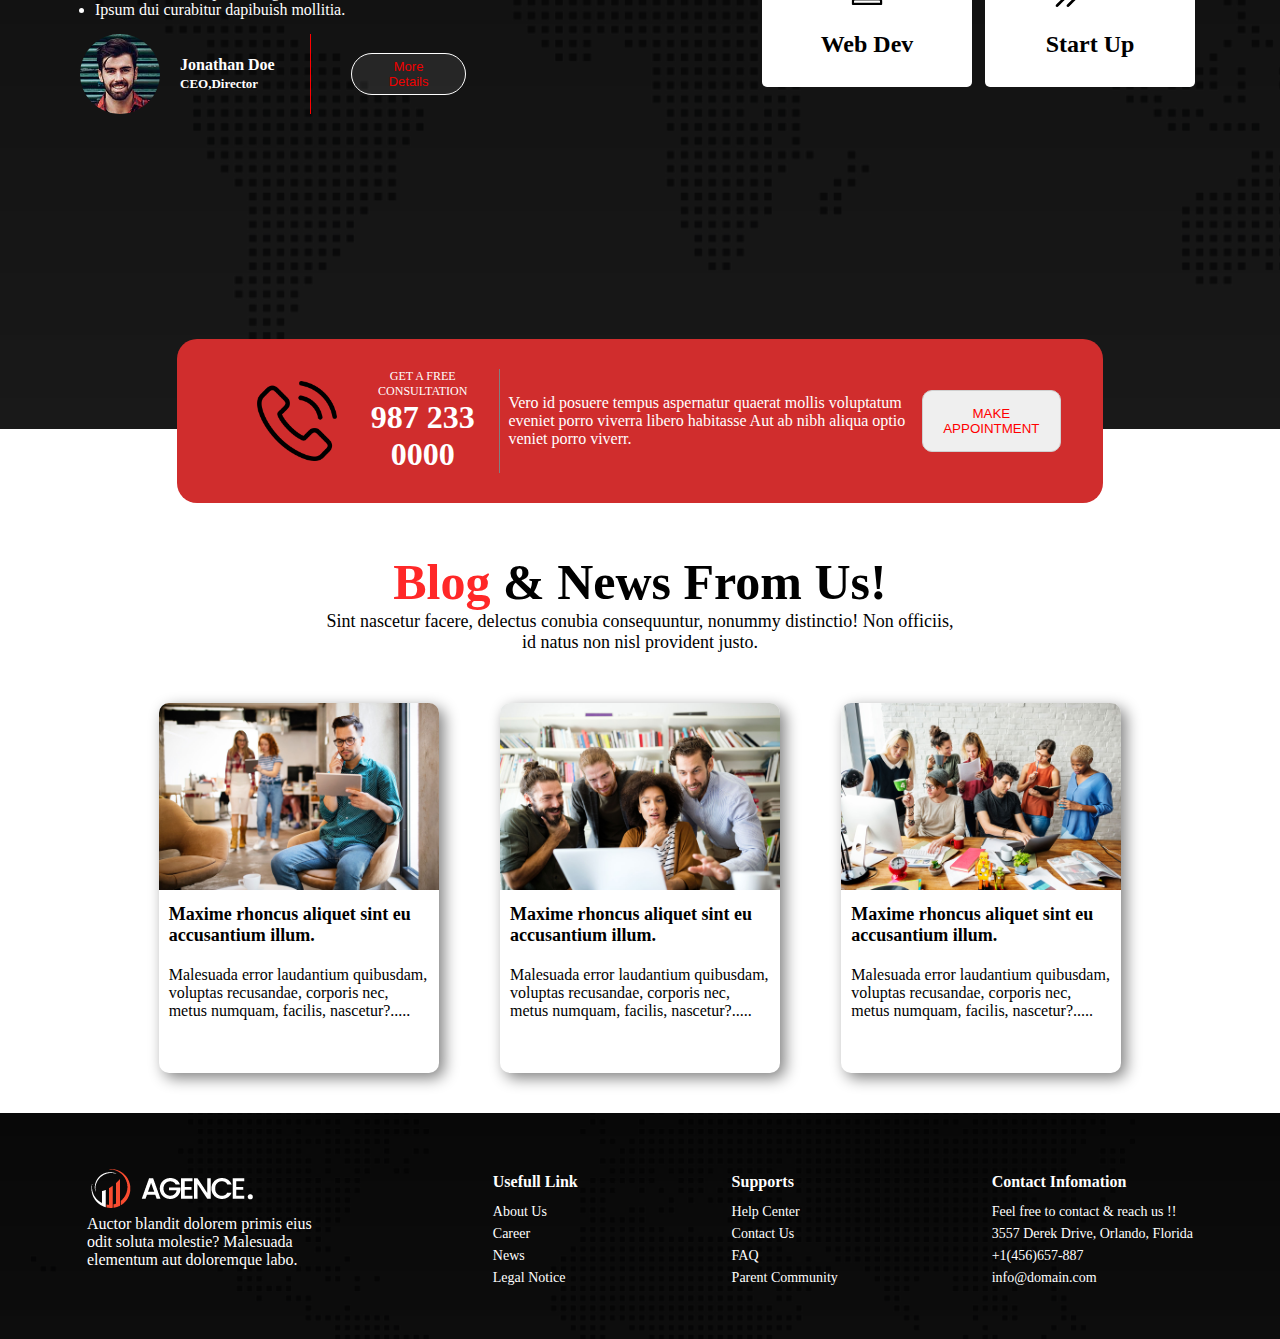
==== commit 9fab375b: "final version-alpha" ====
--- a/index.html
+++ b/index.html
@@ -72,21 +72,25 @@
           <div class="first-two-box">
             <div class="box">
               <img src="./asset/icons/bar-chart.png" class="icon" alt="" />
+              <h2>Growth</h2>
+            </div>
+            <div class="box">
+              <img
+                src="./asset/icons/digital-marketing.png"
+                class="icon"
+                alt=""
+              />
+              <h2>Digital Marketting</h2>
+            </div>
+          </div>
+          <div class="second-two-box">
+            <div class="box">
+              <img src="./asset/icons/coding.png" class="icon" alt="" />
               <h2>Web Dev</h2>
             </div>
             <div class="box">
-              <img src="./asset/icons/bar-chart.png" class="icon" alt="" />
-              <h2>Web Dev</h2>
-            </div>
-          </div>
-          <div class="second-two-box">
-            <div class="box">
-              <img src="./asset/icons/bar-chart.png" class="icon" alt="" />
-              <h2>Web Dev</h2>
-            </div>
-            <div class="box">
-              <img src="./asset/icons/bar-chart.png" class="icon" alt="" />
-              <h2>Web Dev</h2>
+              <img src="./asset/icons/startup.png" class="icon" alt="" />
+              <h2>Start Up</h2>
             </div>
           </div>
         </div>
@@ -134,7 +138,7 @@
           </p>
         </div>
         <div class="blog-news-box">
-          <div class="box">
+          <div class="blog-box">
             <img class="box-img" src="./asset/image/blog-1.jpg" alt="" />
             <h2 class="box-text-title">
               Maxime rhoncus aliquet sint eu accusantium illum.
@@ -144,7 +148,7 @@
               corporis nec, metus numquam, facilis, nascetur?.....
             </p>
           </div>
-          <div class="box">
+          <div class="blog-box">
             <img class="box-img" src="./asset/image/blog-2.jpg" alt="" />
             <h2 class="box-text-title">
               Maxime rhoncus aliquet sint eu accusantium illum.
@@ -154,7 +158,7 @@
               corporis nec, metus numquam, facilis, nascetur?.....
             </p>
           </div>
-          <div class="box">
+          <div class="blog-box">
             <img class="box-img" src="./asset/image/blog-3.jpg" alt="" />
             <h2 class="box-text-title">
               Maxime rhoncus aliquet sint eu accusantium illum.
@@ -167,6 +171,42 @@
         </div>
       </div>
     </main>
-    <footer></footer>
+    <footer>
+      <div class="footer-box">
+        <div class="foot-title">
+          <img src="./asset/logo/logo.png" width="" alt="" class="foot-logo" />
+          <p class="foot-logo-text">
+            Auctor blandit dolorem primis eius odit soluta molestie? Malesuada
+            elementum aut doloremque labo.
+          </p>
+          <img src="./asset/icons/" alt="" />
+          <img src="" alt="" />
+          <img src="" alt="" />
+          <img src="" alt="" />
+          <div class="foot-icons"></div>
+        </div>
+        <div class="foot-links">
+          <h2 class="foot-headings">Usefull Link</h2>
+          <li>About Us</li>
+          <li>Career</li>
+          <li>News</li>
+          <li>Legal Notice</li>
+        </div>
+        <div class="foot-support">
+          <h2 class="foot-headings">Supports</h2>
+          <li>Help Center</li>
+          <li>Contact Us</li>
+          <li>FAQ</li>
+          <li>Parent Community</li>
+        </div>
+        <div class="foot-contact">
+          <h2 class="foot-headings">Contact Infomation</h2>
+          <li>Feel free to contact & reach us !!</li>
+          <li>3557 Derek Drive, Orlando, Florida</li>
+          <li>+1(456)657-887</li>
+          <li>info@domain.com</li>
+        </div>
+      </div>
+    </footer>
   </body>
 </html>
--- a/style.css
+++ b/style.css
@@ -93,11 +93,12 @@
   text-align: center;
   width: 150px;
   height: 120px;
-  padding: 50px;
+  padding: 30px;
   background-color: white;
   color: black;
   border-radius: 5px;
   align-items: center;
+  margin: 5px;
 }
 .first-two-box {
   display: flex;
@@ -112,7 +113,7 @@
   background-color: rgba(247, 247, 247, 0.085);
   border: 1px solid rgb(255, 255, 255);
   color: rgb(239, 0, 0);
-  padding: 20px 45px;
+  padding: 10px 25px;
   border-radius: 30px;
   text-align: center;
   margin-left: 15%;
@@ -133,7 +134,7 @@
   padding: 15px;
 }
 .btn2 {
-  padding: 10px 50px;
+  padding: 5px 30px;
   font-size: small;
 }
 .contact {
@@ -194,6 +195,7 @@
 .consult-btn {
   width: 15%;
 }
+/* box section first parent */
 .blog {
   margin-top: 50px;
 }
@@ -209,15 +211,16 @@
 #blog-subhead {
   font-size: 18px;
 }
+/* immediate parent */
 .blog-news-box {
   display: flex;
   justify-content: space-around;
 
   width: 80%;
   margin: 0 auto;
-  margin-bottom: 100px;
-}
-.box {
+  margin-bottom: 40px;
+}
+.blog-box {
   width: 280px;
   height: 370px;
   border-radius: 10px;
@@ -239,3 +242,31 @@
   text-align: left;
   padding: 10px;
 }
+footer {
+  background-image: url("./asset/image/footer-bg.png"),
+    linear-gradient(rgba(0, 0, 0, 0.97), rgba(0, 0, 0, 0.95));
+  background-position: center;
+  background-blend-mode: overlay;
+  background-repeat: no-repeat;
+  background-size: cover;
+  color: white;
+}
+.footer-box {
+  display: flex;
+  justify-content: space-around;
+  align-items: center;
+  padding: 50px 10px;
+}
+.foot-title {
+  width: 20%;
+}
+.foot-headings {
+  font-size: 16px;
+  padding: 10px 0;
+}
+
+.footer-box li {
+  list-style: none;
+  font-size: 14px;
+  padding: 3px 0;
+}
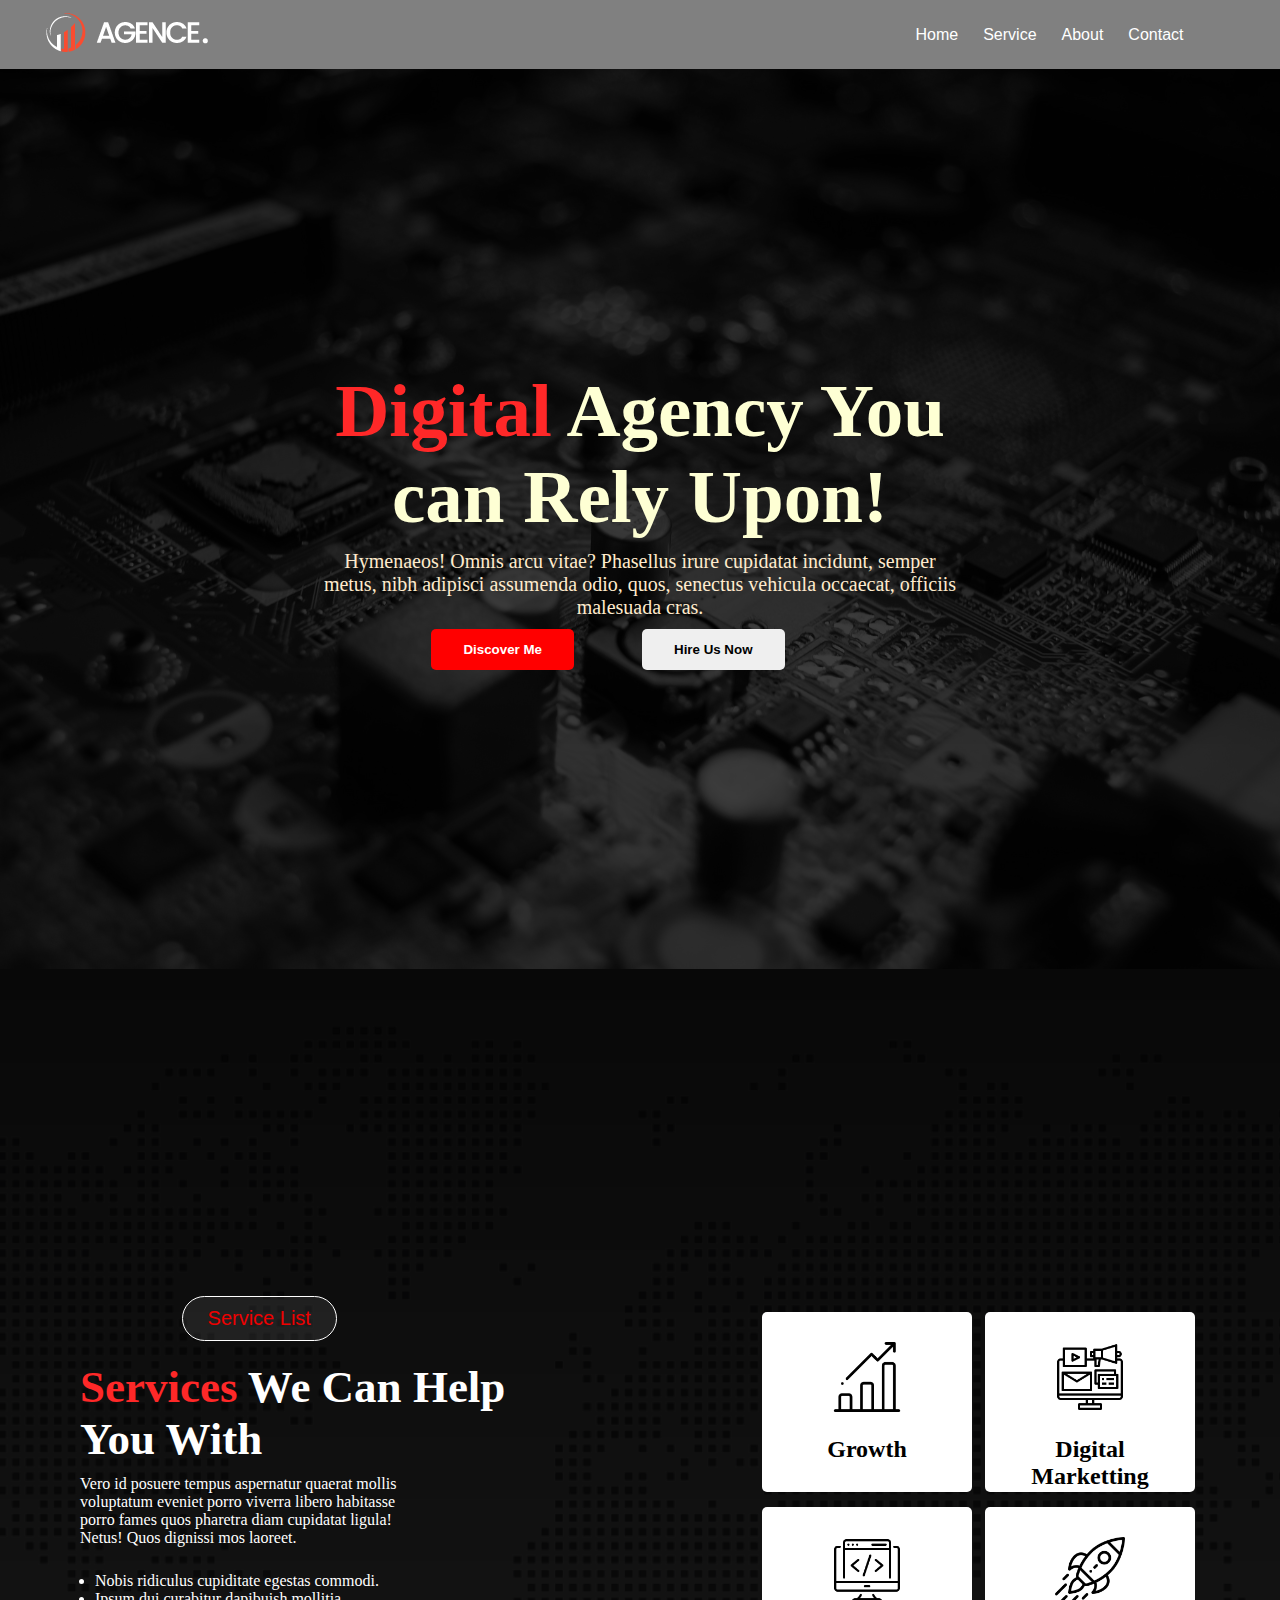
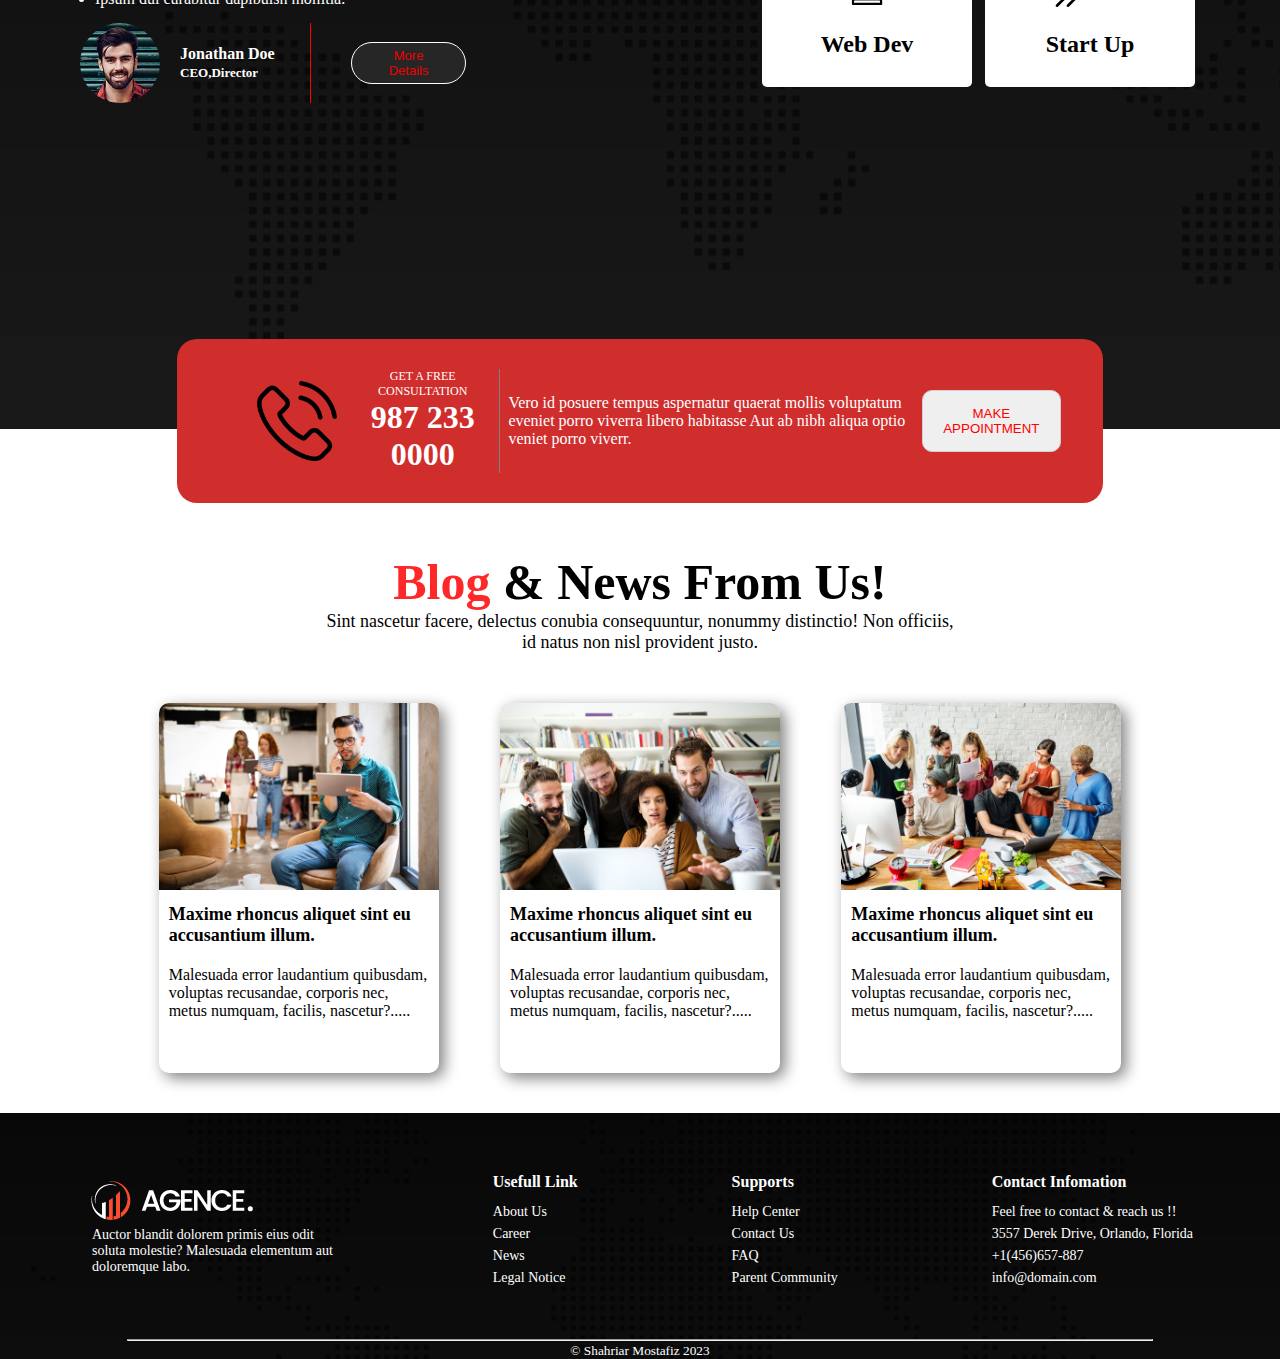
==== commit 8bc63173: "final" ====
--- a/index.html
+++ b/index.html
@@ -95,7 +95,7 @@
           </div>
         </div>
       </div>
-      <!-- CONSTATION BANNER HERE  -->
+      <!-- CONSULTATION BANNER HERE  -->
       <div class="consultation">
         <div class="consult-call">
           <img
@@ -127,6 +127,7 @@
           </button>
         </div>
       </div>
+      <!-- BLOG BOX HERE  -->
       <div class="blog">
         <div class="blog-title">
           <h1 id="blog-mainhead">
@@ -172,18 +173,14 @@
       </div>
     </main>
     <footer>
+      <!-- FOOTER BOX HERE  -->
       <div class="footer-box">
         <div class="foot-title">
-          <img src="./asset/logo/logo.png" width="" alt="" class="foot-logo" />
+          <img src="./asset/logo/logo.png" width="" alt="" />
           <p class="foot-logo-text">
             Auctor blandit dolorem primis eius odit soluta molestie? Malesuada
             elementum aut doloremque labo.
           </p>
-          <img src="./asset/icons/" alt="" />
-          <img src="" alt="" />
-          <img src="" alt="" />
-          <img src="" alt="" />
-          <div class="foot-icons"></div>
         </div>
         <div class="foot-links">
           <h2 class="foot-headings">Usefull Link</h2>
@@ -207,6 +204,10 @@
           <li>info@domain.com</li>
         </div>
       </div>
+      <hr />
+      <div class="copyright">
+        <small>&copy; Shahriar Mostafiz 2023</small>
+      </div>
     </footer>
   </body>
 </html>
--- a/style.css
+++ b/style.css
@@ -21,13 +21,12 @@
   list-style: none;
   display: flex;
   justify-content: center;
-  font-size: 18px;
+  font-size: 16px;
+  font-family: Arial, Helvetica, sans-serif;
   color: white;
   text-align: center;
   width: 30%;
   gap: 25px;
-  font-size: 20px;
-  font-weight: 450;
 }
 
 /* banner styles here  */
@@ -70,6 +69,7 @@
 }
 
 /* main. */
+/* SERVICE CONTAINER  */
 .service-container {
   height: 100vh;
   background-image: url("./asset/image/footer-bg.png"),
@@ -121,7 +121,7 @@
   font-weight: 500;
 }
 .service-title {
-  font-size: 55px;
+  font-size: 45px;
   font-weight: 700;
   padding-top: 20px;
 }
@@ -158,6 +158,7 @@
 .ceo-info > small {
   font-size: small;
 }
+/* CONSULTATION STYLE  */
 .consultation {
   display: flex;
   width: 63%;
@@ -195,7 +196,9 @@
 .consult-btn {
   width: 15%;
 }
-/* box section first parent */
+
+/* BLOG section */
+
 .blog {
   margin-top: 50px;
 }
@@ -242,6 +245,7 @@
   text-align: left;
   padding: 10px;
 }
+/* FOOTER SECTION HERE  */
 footer {
   background-image: url("./asset/image/footer-bg.png"),
     linear-gradient(rgba(0, 0, 0, 0.97), rgba(0, 0, 0, 0.95));
@@ -260,6 +264,10 @@
 .foot-title {
   width: 20%;
 }
+.foot-logo-text {
+  font-size: 14px;
+  padding-left: 5px;
+}
 .foot-headings {
   font-size: 16px;
   padding: 10px 0;
@@ -270,3 +278,12 @@
   font-size: 14px;
   padding: 3px 0;
 }
+footer hr {
+  width: 80%;
+  color: rgb(87, 87, 87);
+  text-align: center;
+  margin: auto;
+}
+.copyright {
+  text-align: center;
+}
